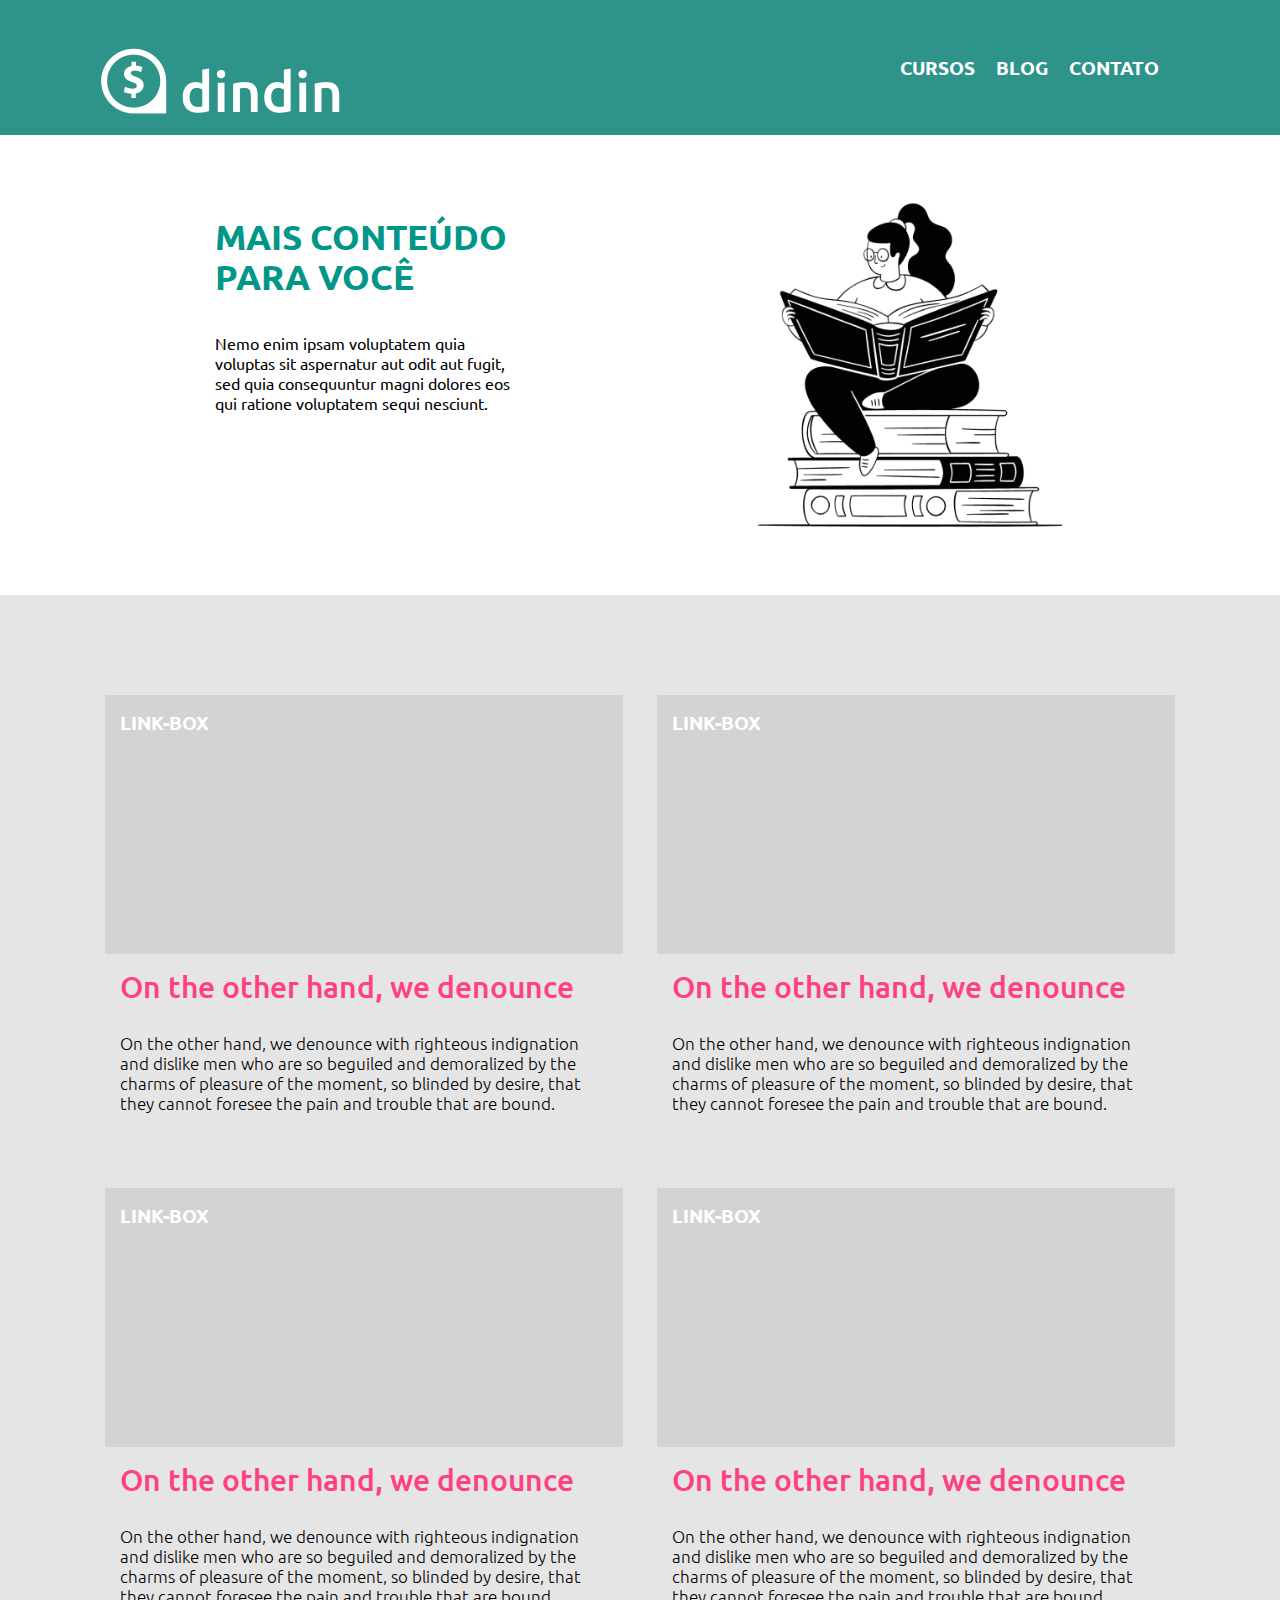
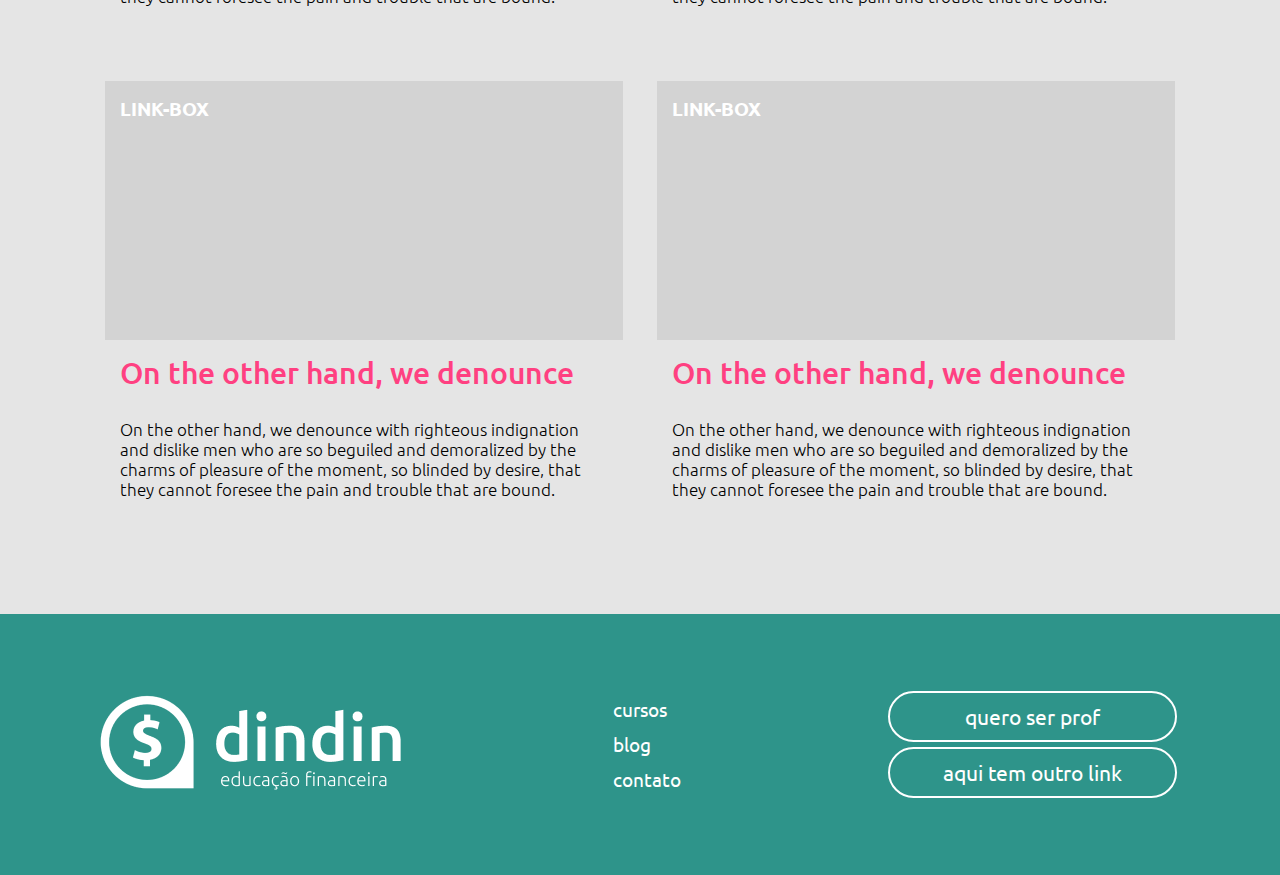
==== blog.html @ fcfa7911 "update 24.08.2022-07.15" ====
<!DOCTYPE html>
<html lang="en">

<head>
    <meta charset="UTF-8">
    <meta http-equiv="X-UA-Compatible" content="IE=edge">
    <meta name="viewport" content="width=device-width, initial-scale=1.0">
    <link rel="stylesheet" type="text/css" href="estilo.css">
    <title>DinDin</title>
</head>

<body>
    <div class="principal">
        <div class="topo">
            <div class="topo-logo">
                <h1>dindin</h1>
                <img src="dindin-imagens/logo-header.png" alt="dindin-logo">
            </div>
            <div class="topo-menu">
                
                <ul class="menu">
                    <a href="cursos.html">
                        <li>cursos</li>
                    </a>
                    <a href="blog.html">
                        <li id="item-receitas">blog</li>

                    </a>
                    <a href="contato.html">
                        <li>contato</li>
                    </a>
                </ul>
                <div class="menu-icon">
                    <img src="dindin-imagens/menu_FILL0_wght400_GRAD0_opsz48.png" alt="menu">
                </div>
            </div>
        </div>
<!-- fim do topo -->
        <div class="conteudo-principal-blog" style="background: #E5E5E5;">
            <div class="caixa-blog"  style="background: #ffff;">
                
                <div id="caixa-texto-blog">
                    <h1>MAIS CONTEÚDO PARA VOCÊ</h1>
                    <p> Nemo enim ipsam voluptatem quia voluptas sit aspernatur aut odit aut fugit, sed quia consequuntur magni dolores eos qui ratione voluptatem sequi nesciunt.</p>
                    
                </div>
                <img src="dindin-imagens/ilustra-blog.png" alt="fig">
            </div>

            <div class="caixa-material">
                <div class="caixa-link">
                    <a href="">
                            <li>link-box</li>
                            <h1>On the other hand, we denounce</h1>
                            <p>On the other hand, we denounce with righteous indignation and dislike men who are so beguiled and demoralized by the charms of pleasure of the moment, so blinded by desire, that they cannot foresee the pain and trouble that are bound.</p>
                    </a>
                </div>
                <div class="caixa-link">
                    <a href="">
                        <li>link-box</li>
                        <h1>On the other hand, we denounce</h1>
                        <p>On the other hand, we denounce with righteous indignation and dislike men who are so beguiled and demoralized by the charms of pleasure of the moment, so blinded by desire, that they cannot foresee the pain and trouble that are bound.</p>
                    </a>
                </div>
                <div class="caixa-link">
                    <a href="">
                        <li>link-box</li>
                        <h1>On the other hand, we denounce</h1>
                        <p>On the other hand, we denounce with righteous indignation and dislike men who are so beguiled and demoralized by the charms of pleasure of the moment, so blinded by desire, that they cannot foresee the pain and trouble that are bound.</p>
                    </a>
                </div>
                <div class="caixa-link">
                    <a href="">
                        <li>link-box</li>
                        <h1>On the other hand, we denounce</h1>
                        <p>On the other hand, we denounce with righteous indignation and dislike men who are so beguiled and demoralized by the charms of pleasure of the moment, so blinded by desire, that they cannot foresee the pain and trouble that are bound.</p>
                    </a>
                </div>
                <div class="caixa-link">
                    <a href="">
                        <li>link-box</li>
                        <h1>On the other hand, we denounce</h1>
                        <p>On the other hand, we denounce with righteous indignation and dislike men who are so beguiled and demoralized by the charms of pleasure of the moment, so blinded by desire, that they cannot foresee the pain and trouble that are bound.</p>
                    </a>
                </div>
                <div class="caixa-link">
                    <a href="">
                        <li>link-box</li>
                        <h1>On the other hand, we denounce</h1>
                        <p>On the other hand, we denounce with righteous indignation and dislike men who are so beguiled and demoralized by the charms of pleasure of the moment, so blinded by desire, that they cannot foresee the pain and trouble that are bound.</p>
                    </a>
                </div>
            </div>
        </div>
<!-- fim do conteudo-principal -->
        <div class="rodape">
            
            <div class="rodape-logo">
                <img src="dindin-imagens/logo-footer.png" alt="logo">
            </div>
            <div class="rodape-menu">
                <ul class="menu">
                    <a href="cursos.html">
                        <li>cursos</li>
                    </a>
                    <a href="blog.html">
                        <li id="item-receitas">blog</li>

                    </a>
                    <a href="contato.html">
                        <li>contato</li>
                    </a>
                </ul>
            </div>
            <div class="rodape-button">
                <a href="#">
                     <input type="submit" value="quero ser prof">
                </a>
                <a href="#">
                    <input type="submit" value="aqui tem outro link">
                </a>
            </div>
        
    </div>
<!-- fim do rodape -->
</div>
<!-- fim do principal -->
</body>

</html>
---- estilo.css ----
@import url('https://fonts.googleapis.com/css2?family=Montserrat:ital,wght@0,100;0,200;0,300;0,400;0,500;0,600;0,700;0,800;0,900;1,100;1,200;1,300;1,400;1,500;1,600;1,700;1,800;1,900&family=Ubuntu:ital,wght@0,300;0,400;0,500;0,700;1,300;1,400;1,500;1,700&display=swap');

*{
    margin: 0;
    padding: 0;
    box-sizing: border-box;
    font-family: 'Ubuntu', sans-serif;
}

li, a{
    text-decoration: none;
    list-style: none;
    color: white;
    text-transform: uppercase;
    font-size: 1.1em;
    font-weight: 700;
}

.topo-menu ul{
    display: flex;
}
.topo-menu li{
    margin-right: 21px;
}

.topo-menu{
    /* border: 3px solid purple; */
    display: flex;
    flex-wrap: wrap;
    align-items: center;
    justify-items: center;
    justify-content: center;
}

.topo{
    /* border: 3px solid purple; */
    background-color:#2E948A;
    width: 100vw;
    min-height: 15vh;
    display: flex;
    flex-wrap: wrap;
    justify-content: space-between;
    padding: 0 100px;
    align-content: center;
    box-shadow: 0px 3px 7px rgba(0, 0, 0, 0.25);
}

.topo-logo h1{
    visibility: hidden;
    font-size: 0.1em;
}

.topo-menu li:hover{
    font-size: 1.5em;
    transition: 0.3s;
    
}

.conteudo-principal{
   padding: 50px;
}

.topo .menu-icon{
    visibility: hidden;
    position: absolute;
    /* border: 1px solid red; */
}

.rodape{
    min-height: 29vh;
    background-color:#2E948A;
    width: 100vw;
    display: flex;
    align-items: center;
    justify-content: space-around;
}

/* .rodape .rodape-menu{
    border: 1px solid red;
}

.rodape-logo{
    border: 1px solid red;
} */

/* .rodape .rodape-button{
    border: 1px solid red;
} */

.rodape .rodape-menu li{
    font-weight: 400;
    text-transform: lowercase;
    padding: 5px;
}

.rodape .rodape-button input{
    cursor: pointer;
    padding: 10px;
    margin: 5px;
    width: 289px;
    display: block;
    border: 2px solid #FFFFFF;
    font-size: 1.2em;
    color: #FFFFFF;
    background-color:#2E948A;
    border-radius: 62px;
    text-transform: lowercase;
}

.conteudo-principal #titulo-cursos{
    padding: 50px;
    /* border: 1px solid black; */
}

.conteudo-principal #titulo-cursos h1{
    text-transform: capitalize;
    font-weight: 700;
    font-size: 60px;
    line-height: 69px;
    color: #FF4081;
}
.conteudo-principal #titulo-cursos p{
    font-weight: 400;
    font-size: 20px;
    color: #555555;
}

.conteudo-principal .caixa{
    padding: 50px;
    /* border: 5px solid black; */
    display: flex;
    align-items: center;
    justify-content: space-evenly;
    flex-wrap: wrap;
}

.conteudo-principal .caixa img{
    /* border: 1px solid black; */
    width: fit-content;
    height: 50vh;
}

.conteudo-principal .caixa #caixa-texto{
    /* border: 3px solid black; */
    /* padding: 30px; */
    width: 45vw;
    display: flex;
    flex-direction: column;
    justify-content: space-around;
    /* align-content:  */
    height: 50vh;
}


.conteudo-principal .caixa #caixa-texto h1{
    text-transform: capitalize;
    font-weight: 700;
    font-size: 35px;
    line-height: 40px;
    color: #FF4081;
}

.conteudo-principal .caixa #caixa-texto p{
    font-weight: 300;
    font-size: 18px;
    line-height: 21px;
    color: #000000;
    /* border: 1px solid red; */
}

.conteudo-principal .caixa input{
    border: 0;
    cursor: pointer;
    padding: 10px;
    width: 230px;
    font-size: 1.2em;
    color: #FFFFFF;
    background-color:#2E948A;
    border-radius: 62px;
    text-transform: lowercase;
}

.caixa-blog{
    display: flex;
    flex-wrap: wrap-reverse;
    padding: 30px;
    align-items: flex-end;
    justify-content: space-evenly;
}

.caixa-blog #caixa-texto-blog{
    display: flex;
    flex-direction: column;
    justify-content: space-evenly;
    align-items: flex-start;
    /* border: 1px solid black; */
    width: 400px;
    height: 300px;
    padding: 30px;
}

.caixa-blog img{
    width: 400px;
    height: fit-content;
    padding: 30px;
}

.caixa-blog #caixa-texto-blog h1{
    
    text-transform: uppercase;
    font-weight: 700;
    font-size: 35px;
    line-height: 40px;
    color: #009688;
}

.caixa-material{
    display: flex;
    flex-wrap: wrap;
    /* border: 3px solid rgb(0, 17, 255); */
    justify-content: space-evenly;
    padding: 70px;
}

.caixa-material .caixa-link li,p,h1{
    padding: 15px;
}

.caixa-material div{
    margin: 30px 0;
}

.caixa-material a li{
    display: block;
    background-color: lightgray;    
    width: 518px;
    height: 259px;
}

.caixa-material a h1{
    text-transform: none;
    font-weight: 500;
    font-size: 30px;
    line-height: 34px;
    width: 518px;
    color: #FF4081;
}

.caixa-material a p{
    text-transform: none;
    font-weight: 300;
    font-size: 17px;
    line-height: 20px;
    width: 518px;
    color: #000000;
}


@media only screen and (max-width: 750px){

    .conteudo-principal .caixa{
        /* border: 3px solid blue; */
        justify-items: center;
        box-sizing: border-box;
        flex-direction: column;
        align-content: center;
        
    }

    .conteudo-principal .caixa #caixa-texto{
        /* border: 1px solid red; */
        display: flex;
        justify-items: center;
        min-width: 370px;
        height: 70vh;
        align-content: space-around;
     }

     .rodape{
        /* border: 1px solid red; */
        padding: 30px;
        height: 60vh;
        flex-direction: column;
        flex-wrap: wrap;
    }    
}


@media only screen and (max-width: 480px){

    .conteudo-principal .caixa img{
        /* border: 1px solid black; */
        width: fit-content;
        height: 30vh;
    }

    .conteudo-principal .caixa #caixa-texto{
        /* border: 1px solid red; */
        display: flex;
        justify-items: center;
        min-width: 270px;
        height: 70vh;
        align-content: space-around;
    }


    .topo .menu-icon{
        visibility: visible;
        /* border: 1px solid red; */
    }

    .topo-menu{
        /* border: 1px solid red; */
        visibility: hidden;
        padding: 30px;
    }

    .topo-logo{
        /* border: 1px solid red; */
        margin: 0;
    }

    .topo{
        /* border: 1px solid red;   */
        justify-items: stretch;
        justify-content: center;
        display: flex;
        align-items: center;
        align-content: center;
    }

    .caixa-blog img{
        padding: 0;
        width: 250px;
        height: fit-content;
    }


}

@media only screen and (max-width: 580px){

    .caixa-material{
        display: flex;
        flex-wrap: wrap;
        align-items: center;
        justify-content: space-around;
        padding: 0;
    }
    .caixa-material .caixa-link p, 
    .caixa-material .caixa-link h1{
        width: fit-content;
    }

    .caixa-material .caixa-link li{
        width: 300px;
    }

    .caixa-material .caixa-link {
        width: 300px;
    }
    
}
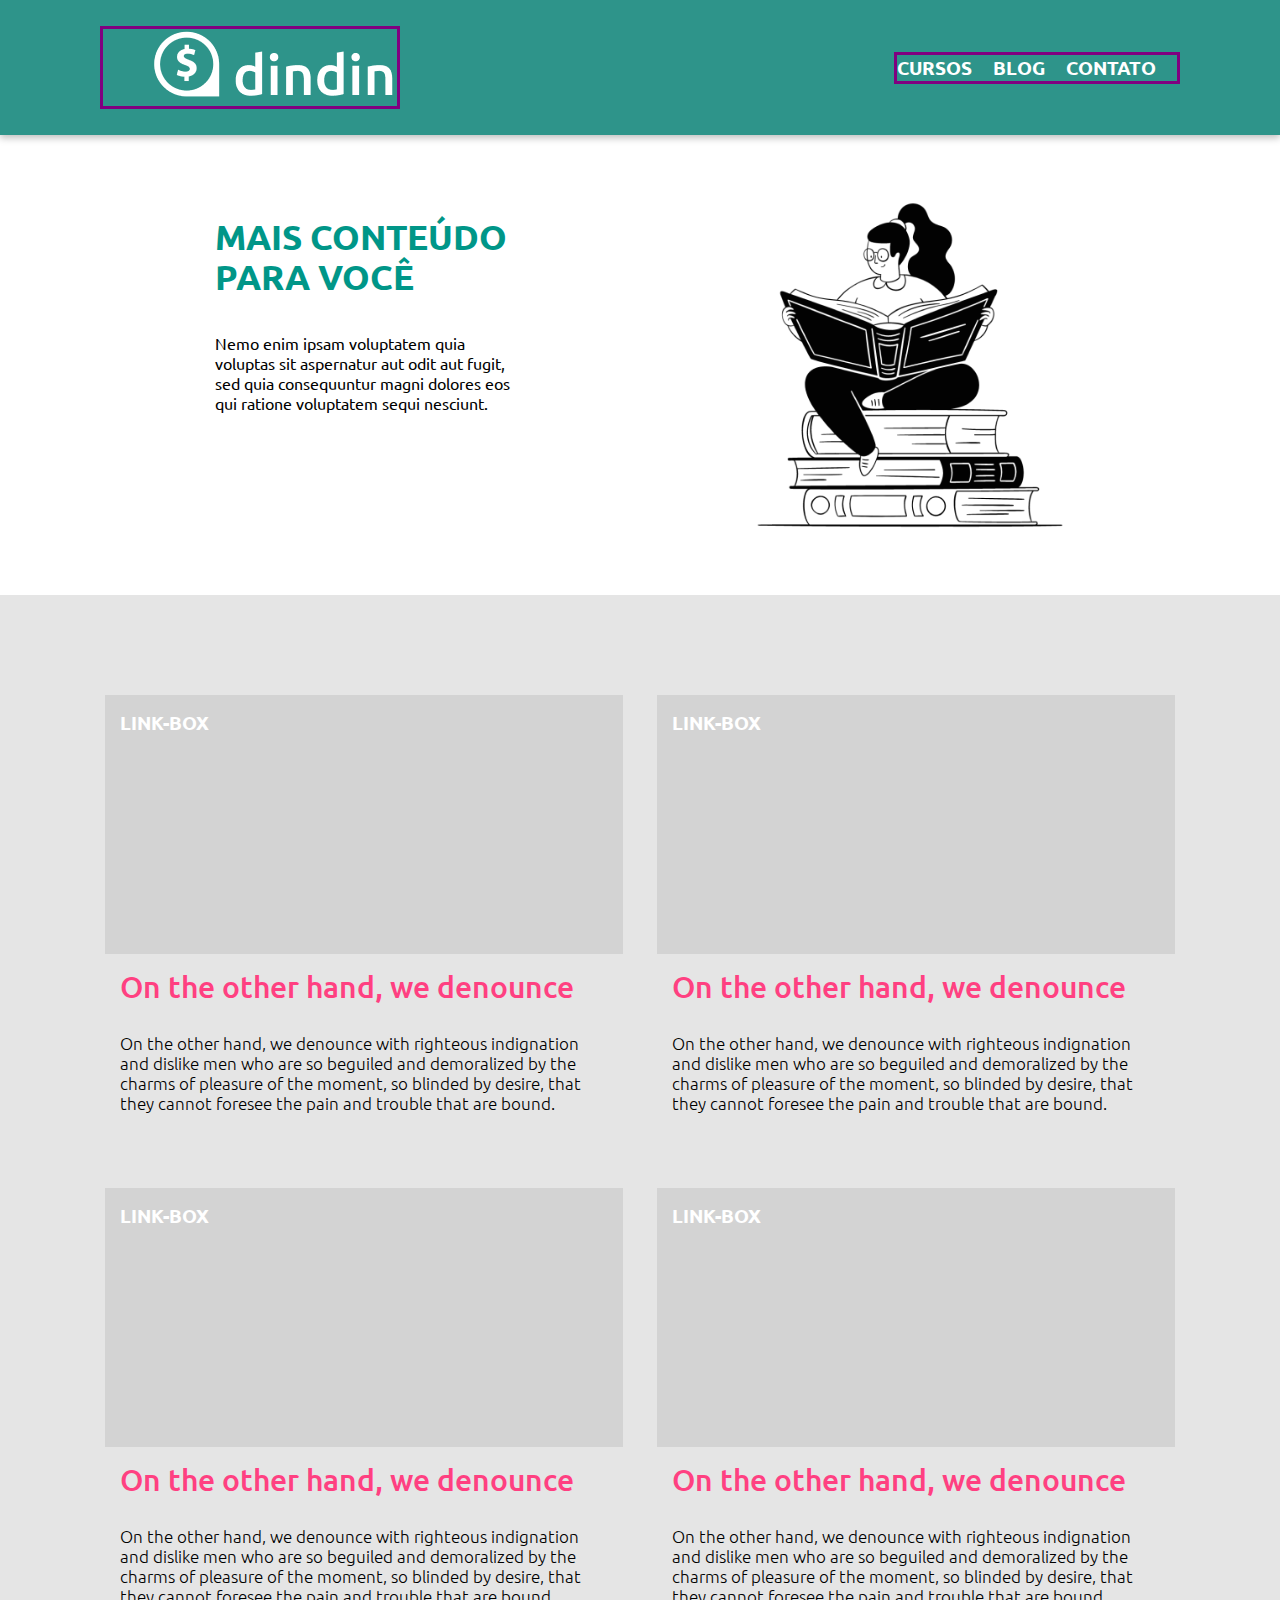
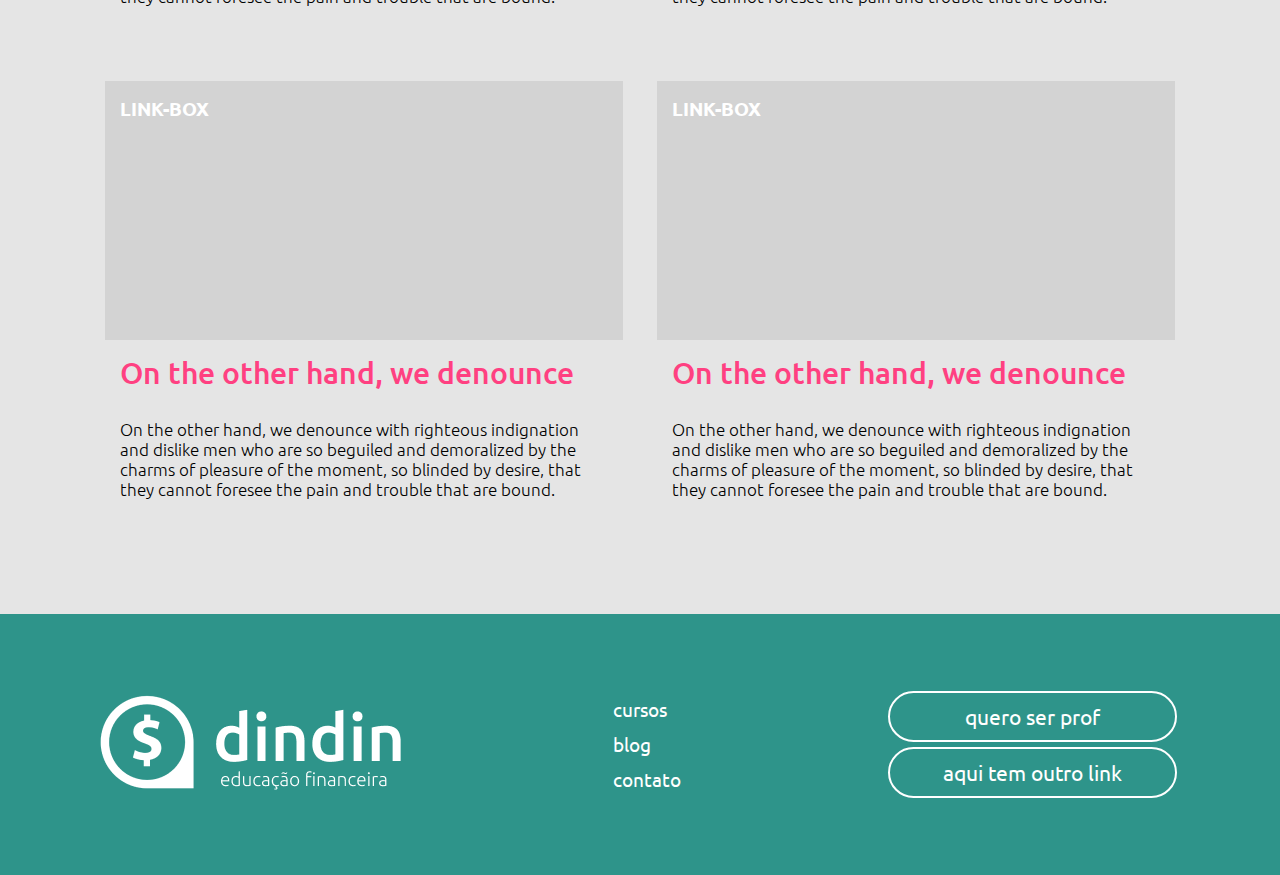
==== commit 81f721e3: "update 24.08.2022-07.50" ====
--- a/blog.html
+++ b/blog.html
@@ -19,16 +19,17 @@
             <div class="topo-menu">
                 
                 <ul class="menu">
-                    <a href="cursos.html">
-                        <li>cursos</li>
-                    </a>
-                    <a href="blog.html">
-                        <li id="item-receitas">blog</li>
+                    <li>
+                        <a href="cursos.html">cursos</a>
+                    </li>
 
-                    </a>
-                    <a href="contato.html">
-                        <li>contato</li>
-                    </a>
+                    <li>
+                        <a href="blog.html">blog</a>
+                    </li>
+
+                    <li>
+                        <a href="contato.html">contato</a>
+                    </li>
                 </ul>
                 <div class="menu-icon">
                     <img src="dindin-imagens/menu_FILL0_wght400_GRAD0_opsz48.png" alt="menu">
--- a/estilo.css
+++ b/estilo.css
@@ -24,11 +24,10 @@
 }
 
 .topo-menu{
-    /* border: 3px solid purple; */
+    border: 3px solid purple;
     display: flex;
     flex-wrap: wrap;
     align-items: center;
-    justify-items: center;
     justify-content: center;
 }
 
@@ -41,7 +40,9 @@
     flex-wrap: wrap;
     justify-content: space-between;
     padding: 0 100px;
+    align-items: center;
     align-content: center;
+    position: relative;
     box-shadow: 0px 3px 7px rgba(0, 0, 0, 0.25);
 }
 
@@ -50,10 +51,15 @@
     font-size: 0.1em;
 }
 
+.topo-logo{
+    border: 3px solid purple;
+    display: flex;
+    align-items: center;
+}
+
 .topo-menu li:hover{
     font-size: 1.5em;
     transition: 0.3s;
-    
 }
 
 .conteudo-principal{
@@ -63,7 +69,6 @@
 .topo .menu-icon{
     visibility: hidden;
     position: absolute;
-    /* border: 1px solid red; */
 }
 
 .rodape{
@@ -282,9 +287,17 @@
         height: 60vh;
         flex-direction: column;
         flex-wrap: wrap;
-    }    
-}
-
+    }
+    
+}
+@media only screen and (max-width: 790px){
+    .topo{
+        display: flex;
+        flex-direction: column;
+        /* align-content: center; */
+        justify-content: center;
+    }
+}
 
 @media only screen and (max-width: 480px){
 
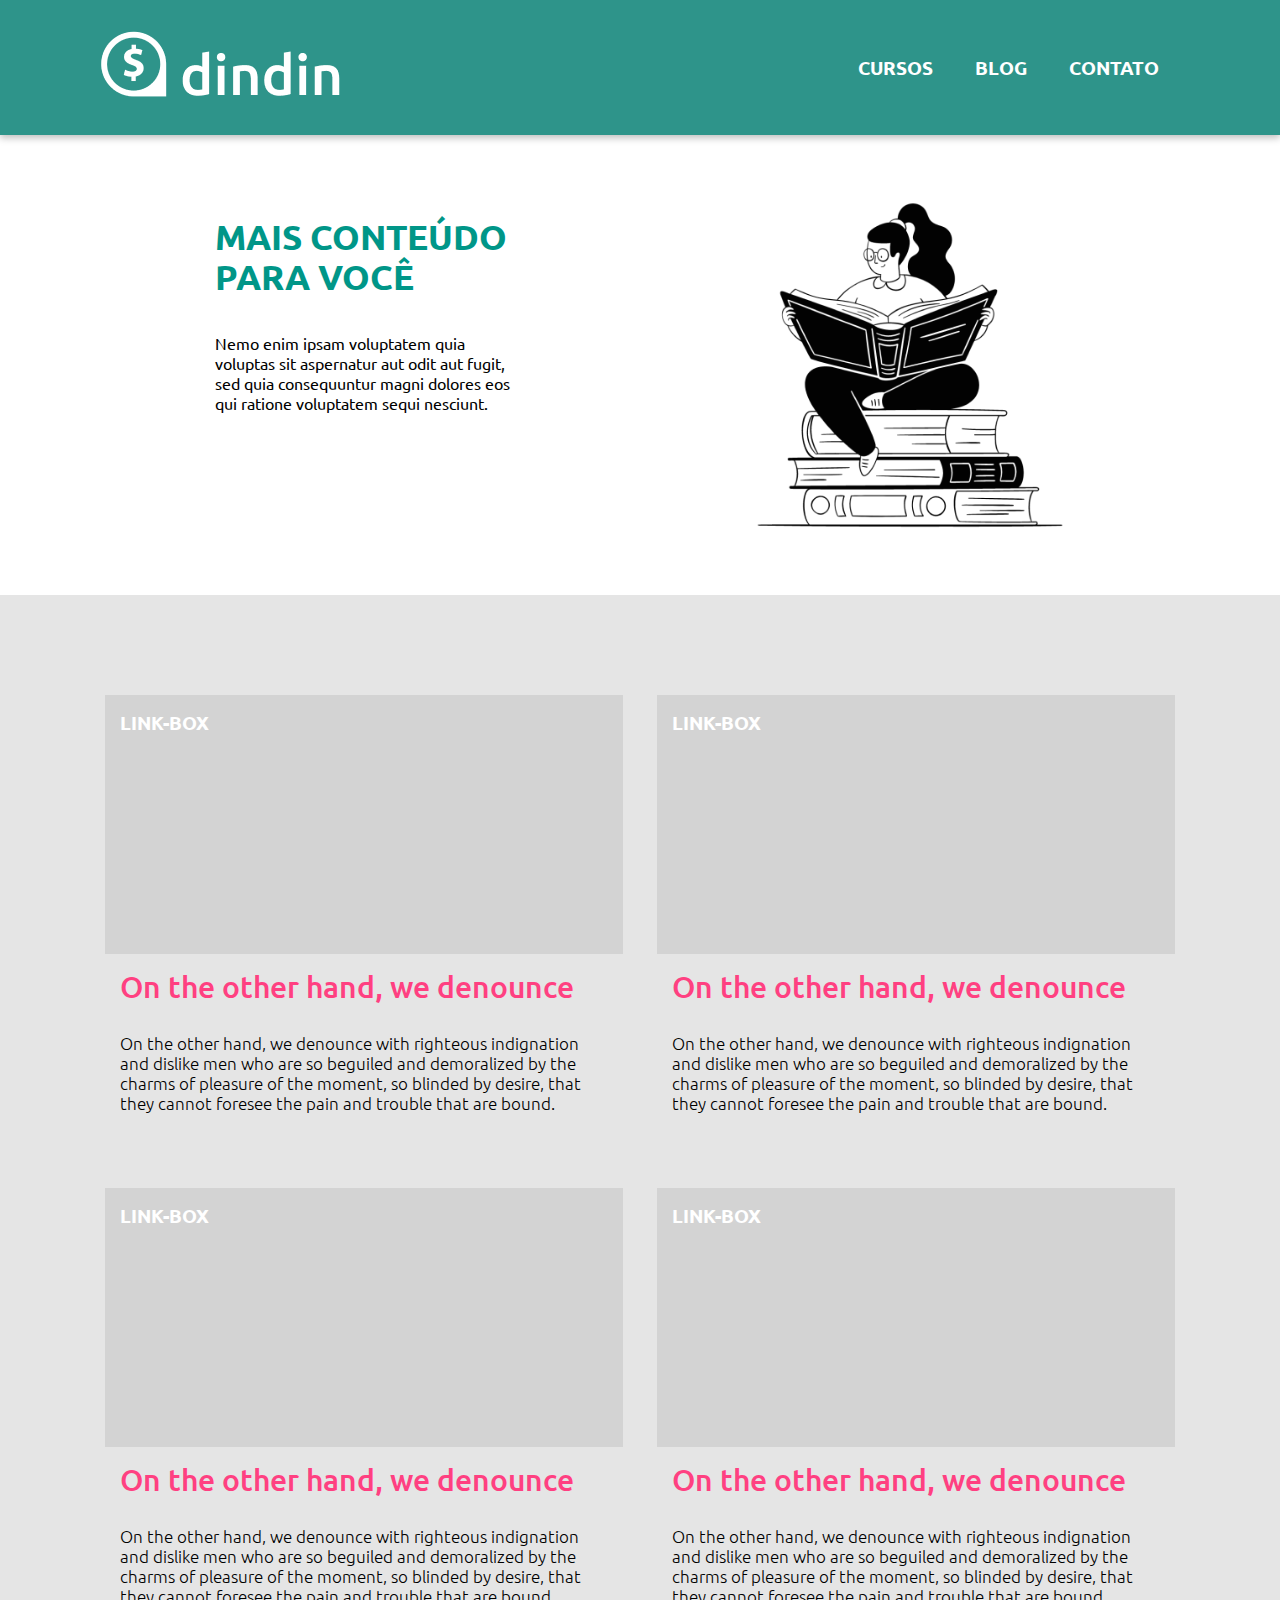
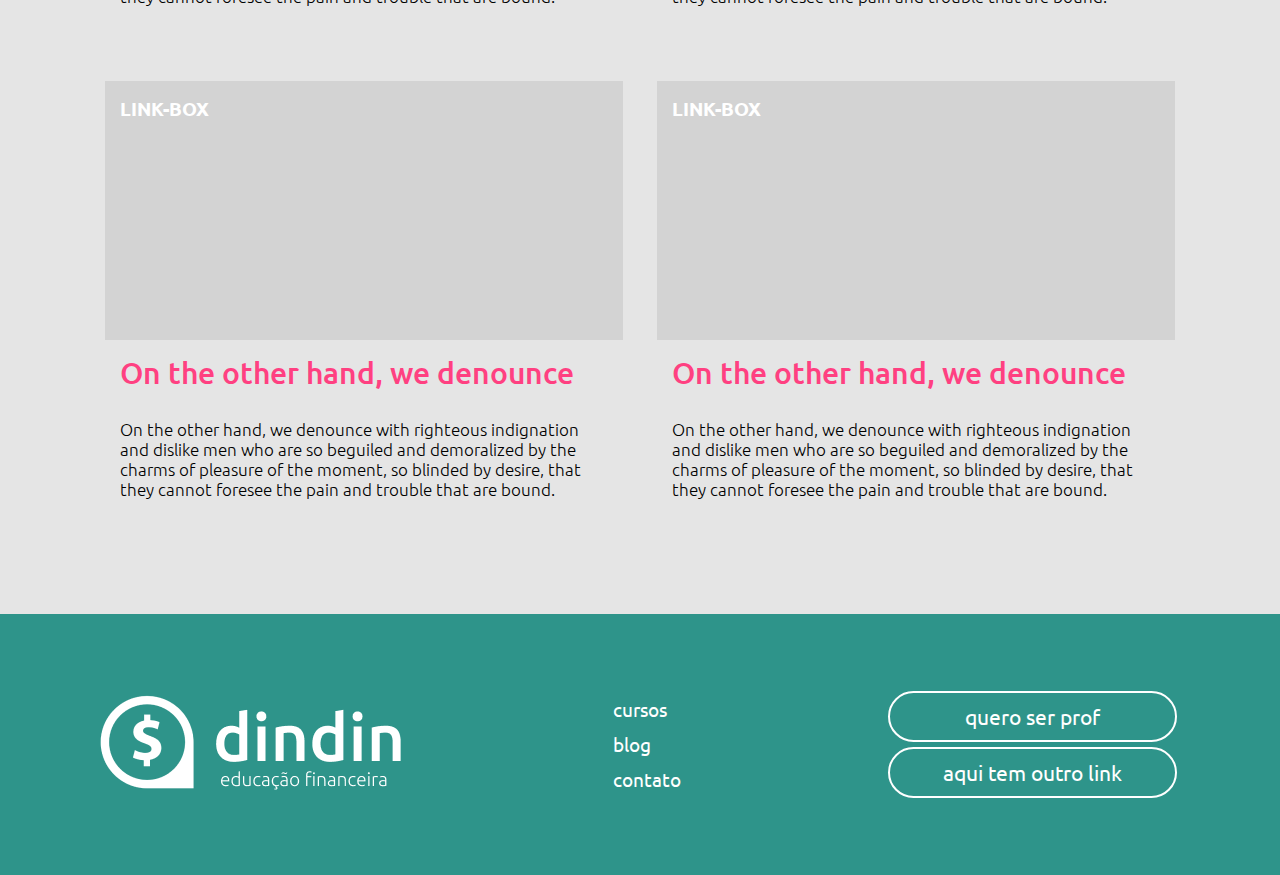
==== commit 0c120b3b: "update 24.08.2022-07.59" ====
--- a/blog.html
+++ b/blog.html
@@ -12,8 +12,9 @@
 <body>
     <div class="principal">
         <div class="topo">
+            <h1>dindin</h1>
             <div class="topo-logo">
-                <h1>dindin</h1>
+                
                 <img src="dindin-imagens/logo-header.png" alt="dindin-logo">
             </div>
             <div class="topo-menu">
--- a/estilo.css
+++ b/estilo.css
@@ -20,11 +20,11 @@
     display: flex;
 }
 .topo-menu li{
-    margin-right: 21px;
+    margin: 15px 21px;
 }
 
 .topo-menu{
-    border: 3px solid purple;
+    /* border: 1px solid purple; */
     display: flex;
     flex-wrap: wrap;
     align-items: center;
@@ -46,13 +46,13 @@
     box-shadow: 0px 3px 7px rgba(0, 0, 0, 0.25);
 }
 
-.topo-logo h1{
+.topo h1{
+    position: absolute;
     visibility: hidden;
-    font-size: 0.1em;
 }
 
 .topo-logo{
-    border: 3px solid purple;
+    /* border: 1px solid purple; */
     display: flex;
     align-items: center;
 }
@@ -296,6 +296,7 @@
         flex-direction: column;
         /* align-content: center; */
         justify-content: center;
+        padding: 30px 100px;
     }
 }
 
@@ -319,13 +320,14 @@
 
     .topo .menu-icon{
         visibility: visible;
+        margin-top: 30px;
         /* border: 1px solid red; */
     }
 
     .topo-menu{
         /* border: 1px solid red; */
         visibility: hidden;
-        padding: 30px;
+        padding: 0;
     }
 
     .topo-logo{
